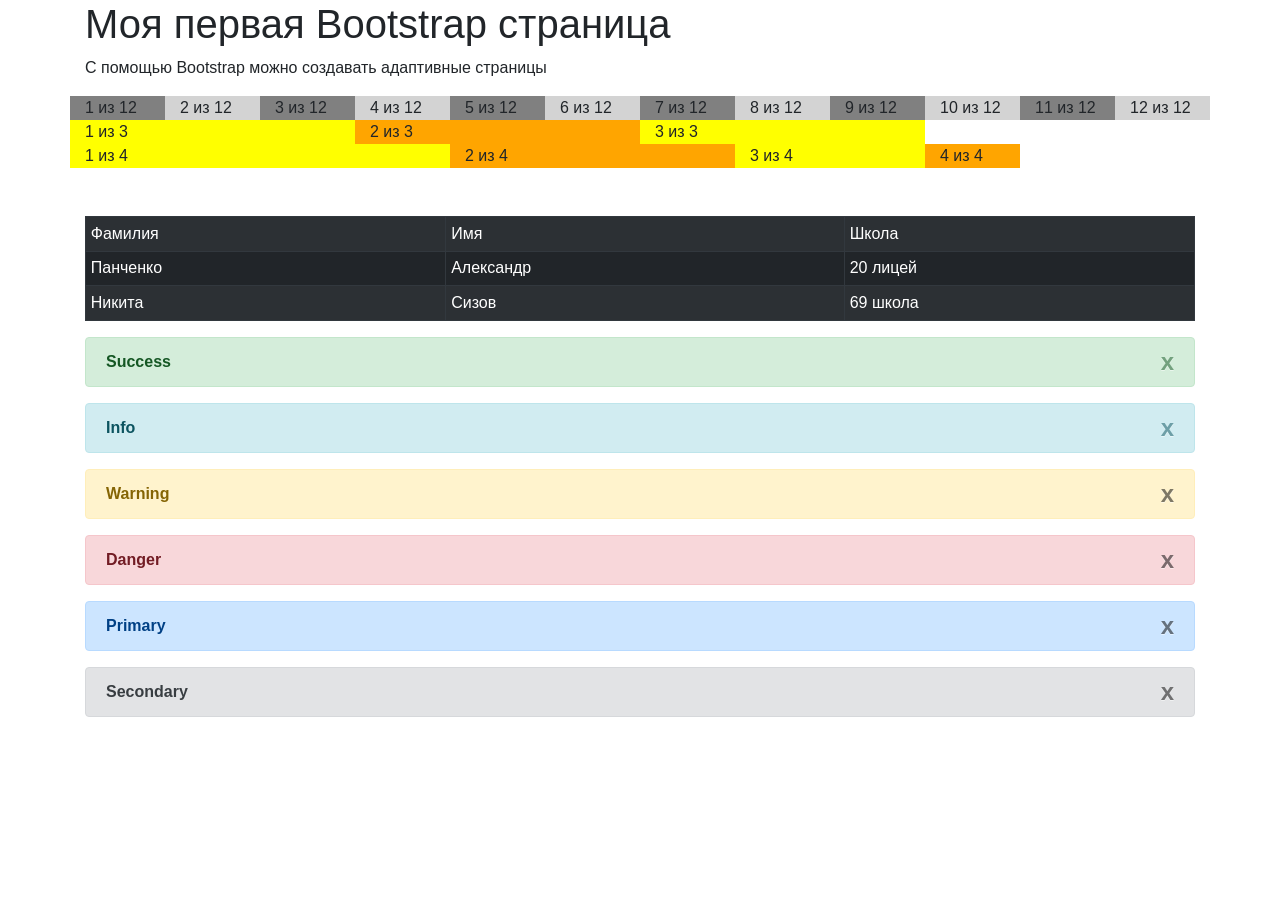
==== index.html @ fcfe2a6b "add warnings" ====
<!DOCTYPE html>
<html lang="en">
<head>
    <link rel="stylesheet" href="https://maxcdn.bootstrapcdn.com/bootstrap/4.1.0/css/bootstrap.min.css">
    <script src="https://ajax.googleapis.com/ajax/libs/jquery/3.3.1/jquery.min.js"></script>
    <script src="https://cdnjs.cloudflare.com/ajax/libs/popper.js/1.14.0/umd/popper.min.js"></script>
    <script src="https://maxcdn.bootstrapcdn.com/bootstrap/4.1.0/js/bootstrap.min.js"></script>
    <link rel="stylesheet" href="style.css">
    <title>Bootstrap</title>
</head>
<body>
    <div class="container">
        <h1>Моя первая Bootstrap страница</h1>
        <p>С помощью Bootstrap можно создавать адаптивные страницы</p>
    
    <div class="row">
        <div class="col-sm-6 col-lg-1" style="background-color: gray;">1 из 12</div>
        <div class="col-sm-6 col-lg-1" style="background-color: lightgray;">2 из 12</div>
        <div class="col-sm-6 col-lg-1" style="background-color: gray;">3 из 12</div>
        <div class="col-sm-6 col-lg-1" style="background-color: lightgray;">4 из 12</div>
        <div class="col-sm-6 col-lg-1" style="background-color: gray;">5 из 12</div>
        <div class="col-sm-6 col-lg-1" style="background-color: lightgray;">6 из 12</div>
        <div class="col-sm-6 col-lg-1" style="background-color: gray;">7 из 12</div>
        <div class="col-sm-6 col-lg-1" style="background-color: lightgray;">8 из 12</div>
        <div class="col-sm-6 col-lg-1" style="background-color: gray;">9 из 12</div>
        <div class="col-sm-6 col-lg-1" style="background-color: lightgray;">10 из 12</div>
        <div class="col-sm-6 col-lg-1" style="background-color: gray;">11 из 12</div>
        <div class="col-sm-6 col-lg-1" style="background-color: lightgray;">12 из 12</div>
    </div>
    <div class="row">
        <div class="col-sm-6 col-lg-3" style="background-color: yellow;">1 из 3</div>
        <div class="col-sm-6 col-lg-3" style="background-color: orange;">2 из 3</div>
        <div class="col-sm-6 col-lg-3" style="background-color: yellow;">3 из 3</div>
    </div>
    <div class="row">
        <div class="col-sm-6 col-lg-4" style="background-color: yellow;">1 из 4</div>
        <div class="col-sm-6 col-lg-3" style="background-color: orange;">2 из 4</div>
        <div class="col-sm-6 col-lg-2" style="background-color: yellow;">3 из 4</div>
        <div class="col-sm-6 col-lg-1" style="background-color: orange;">4 из 4</div>
    </div>
  </div>
<br><br>
  <!--Таблица-->

<div class="container">
  <table class="table-striped table table-dark table-hover table-bordered table-borderless table-sm">
    <tr>
        <td>Фамилия</td>
        <td>Имя</td>
        <td>Школа</td>
    </tr>
    <tr>
        <td>Панченко</td>
        <td>Александр</td>
        <td>20 лицей</td>
    </tr>
    <tr>
        <td>Никита</td>
        <td>Сизов</td>
        <td>69 школа</td>
    </tr>
  </table>

  <!--Предупреждения/Оповещения-->

<div class="alert alert-success alert-dismissible">
    <button type="button" class="close" data-dismiss="alert">x</button>
    <b>Success</b>
</div>
<div class="alert alert-info alert-dismissible">
    <button type="button" class="close" data-dismiss="alert">x</button>
    <b>Info</b>
</div>
<div class="alert alert-warning">
    <button type="button" class="close" data-dismiss="alert">x</button>
    <b>Warning</b>
</div>
<div class="alert alert-danger">
    <button type="button" class="close" data-dismiss="alert">x</button>
    <b>Danger</b>
</div>
<div class="alert alert-primary">
    <button type="button" class="close" data-dismiss="alert">x</button>
    <b>Primary</b>
</div>
<div class="alert alert-secondary">
    <button type="button" class="close" data-dismiss="alert">x</button>
    <b>Secondary</b>
</div>




    <!-- <div class="alert alert-success alert-dismissible">
        <a href="#" class="close" data-dismiss="alert" aria-label="close">x</a>
        <strong>Отлично</strong> Моё первое красивое окошко
    </div>
    <div class="alert alert-dismissible alert-info">
        <button type="button" class="close" data-dismiss="alert">x</button>
        <strong>Отлично</strong> Моё первое красивое окошко
    </div>
    <div class="alert alert-dismissible alert-warning">
        <button type="button" class="close" data-dismiss="alert">x</button>
        <strong>Отлично</strong> Моё первое красивое окошко
    </div>
    <div class="alert alert-dismissible alert-danger">
        <button type="button" class="close" data-dismiss="alert">x</button>
        <strong>Отлично</strong> Моё первое красивое окошко
    </div>
    <div class="alert alert-dismissible alert-primary">
        <button type="button" class="close" data-dismiss="alert">x</button>
        <strong>Отлично</strong> Моё первое красивое окошко
    </div>
    <div class="alert alert-dismissible alert-secondary">
        <button type="button" class="close" data-dismiss="alert">x</button>
        <strong>Отлично</strong> Моё первое красивое окошко
    </div>

    <button class="btn btn-primary">Primary</button>
    <button class="btn btn-secondary">Secondary</button>
    <button class="btn btn-success">Success</button>
    <button class="btn btn-info">Info</button>
    <button class="btn btn-warning">Warning</button>
    <button class="btn btn-danger">Danger</button>
    <button class="btn btn-dark">Dark</button>
    <button class="btn btn-light">Light</button>
    <button class="btn btn-link">Link</button>
    <button class="btn btn-block">Block</button>
<br><br>
    <button class="btn btn-outline-primary">Primary</button>
    <button class="btn btn-outline-secondary">Secondary</button>
    <button class="btn btn-outline-success">Success</button>
    <button class="btn btn-outline-info">Info</button>
    <button class="btn btn-outline-warning">Warning</button>
    <button class="btn btn-outline-danger">Danger</button>
    <button class="btn btn-outline-dark">Dark</button>
    <button class="btn btn-outline-light">Light</button>
    <br><br> -->

    <!--Выпадающее меню-->
<!-- 
    <div class="btn-group">
        <button class="btn btn-primary">Выпадающий список</button>
        <button class="btn btn-primary dropdown-toggle" data-toggle="dropdown"></button>
        <div class="dropdown-menu">
            <a href="#" class="dropdown-item">Ссылка 1</a>
            <a href="#" class="dropdown-item">Ссылка 2</a>
        </div>
    </div>

    <button class="btn btn-primary" type="button" data-toggle="collapse" data-target="#collapseExample" aria-expanded="false" aria-controls="collapseExample">
        Нажми, чтобы увидеть текст</button>
    <div class="collapse" id="collapseExample">
        <div class="card card-body">Привет! Это тот самый текст :)</div>
    </div> -->
</div>
</div>
</body>
</html>
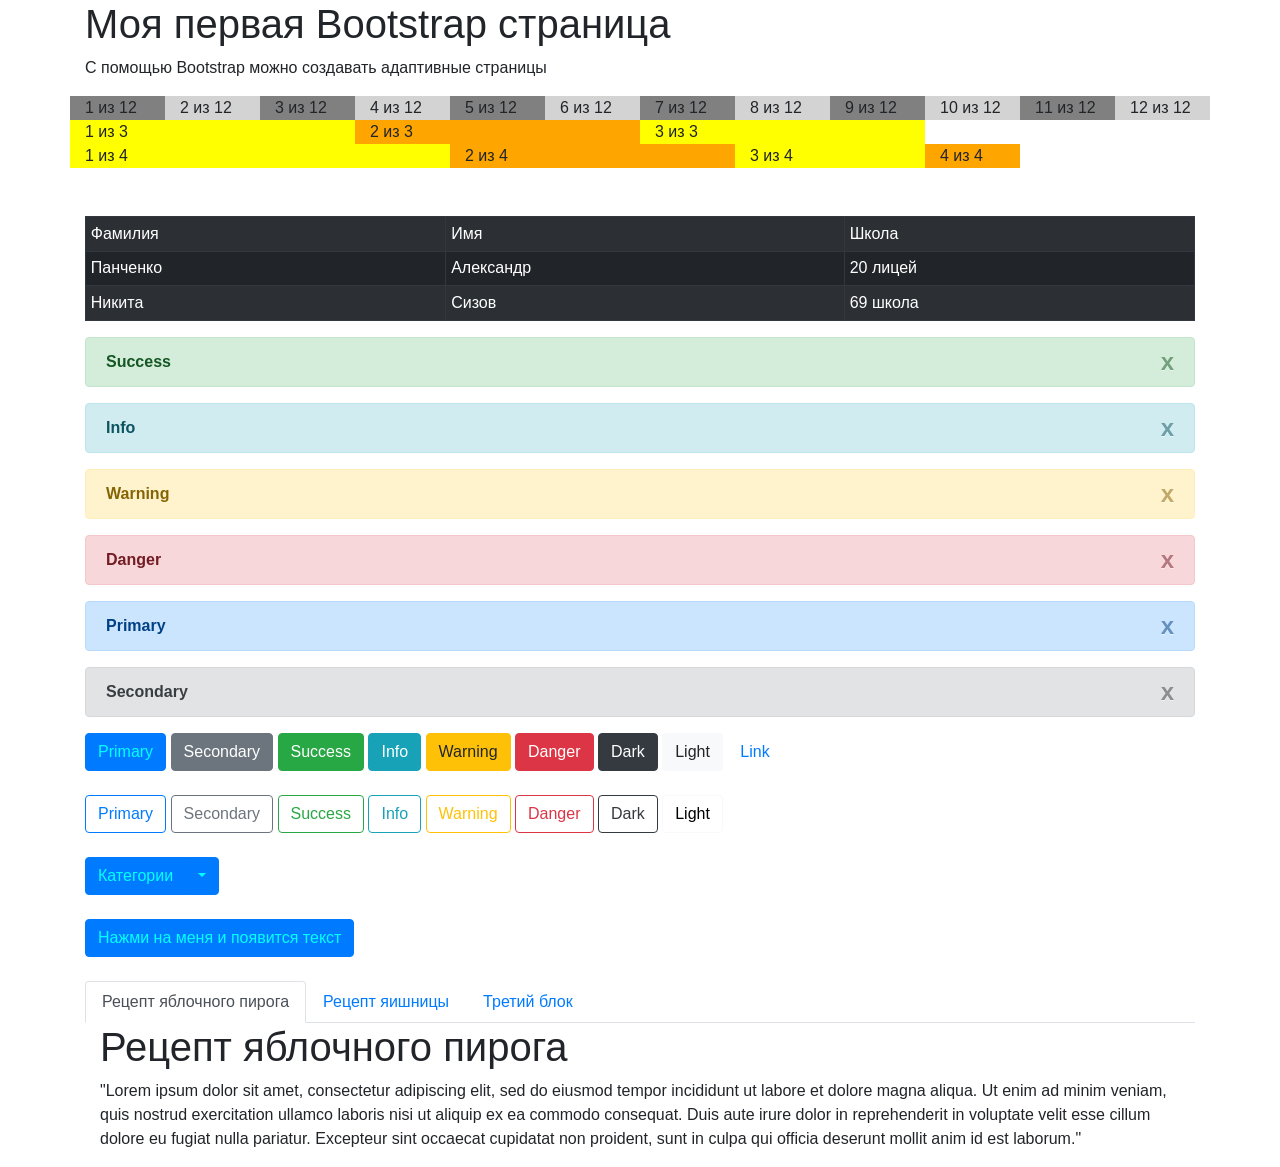
==== commit 8a7896f0: "add panels" ====
--- a/index.html
+++ b/index.html
@@ -71,89 +71,84 @@
     <button type="button" class="close" data-dismiss="alert">x</button>
     <b>Info</b>
 </div>
-<div class="alert alert-warning">
+<div class="alert alert-warning alert-dismissible">
     <button type="button" class="close" data-dismiss="alert">x</button>
     <b>Warning</b>
 </div>
-<div class="alert alert-danger">
+<div class="alert alert-danger alert-dismissible">
     <button type="button" class="close" data-dismiss="alert">x</button>
     <b>Danger</b>
 </div>
-<div class="alert alert-primary">
+<div class="alert alert-primary alert-dismissible">
     <button type="button" class="close" data-dismiss="alert">x</button>
     <b>Primary</b>
 </div>
-<div class="alert alert-secondary">
+<div class="alert alert-secondary alert-dismissible">
     <button type="button" class="close" data-dismiss="alert">x</button>
     <b>Secondary</b>
 </div>
 
+<!-- Кнопки -->
 
+    <button type="button" class="btn btn-primary">Primary</button>
+    <button type="button" class="btn btn-secondary">Secondary</button>
+    <button type="button" class="btn btn-success">Success</button>
+    <button type="button" class="btn btn-info">Info</button>
+    <button type="button" class="btn btn-warning">Warning</button>
+    <button type="button" class="btn btn-danger">Danger</button>
+    <button type="button" class="btn btn-dark">Dark</button>
+    <button type="button" class="btn btn-light">Light</button>
+    <button type="button" class="btn btn-link">Link</button>
+    <br><br>
+    <button type="button" class="btn btn-outline-primary">Primary</button>
+    <button type="button" class="btn btn-outline-secondary">Secondary</button>
+    <button type="button" class="btn btn-outline-success">Success</button>
+    <button type="button" class="btn btn-outline-info">Info</button>
+    <button type="button" class="btn btn-outline-warning">Warning</button>
+    <button type="button" class="btn btn-outline-danger">Danger</button>
+    <button type="button" class="btn btn-outline-dark">Dark</button>
+    <button type="button" class="btn btn-outline-light">Light</button>
+    <br><br>
 
+    <!-- Выпадающее меню -->
 
-    <!-- <div class="alert alert-success alert-dismissible">
-        <a href="#" class="close" data-dismiss="alert" aria-label="close">x</a>
-        <strong>Отлично</strong> Моё первое красивое окошко
+    <div class="btn-group">
+        <button type="button" class="btn btn-primary" data-toggle="dropdown">Категории</button>
+        <button type="button" class="btn btn-primary dropdown-toggle" data-toggle="dropdown"></button>
+        <div class="dropdown-menu">
+            <a href="https://www.google.com/" target="blank" class="dropdown-item">Ссылка 1</a>
+            <a href="#" class="dropdown-item">Ссылка 2</a>
+            <span class="dropdown-item">Просто текст</span>
+        </div> 
     </div>
-    <div class="alert alert-dismissible alert-info">
-        <button type="button" class="close" data-dismiss="alert">x</button>
-        <strong>Отлично</strong> Моё первое красивое окошко
+<br><br>
+
+<button type="button" class="btn btn-primary" data-toggle="collapse" data-target="#text">Нажми на меня и появится текст</button>
+    <div class="collapse" id="text">
+        <div class="card card-body">Привет! Это тот самый текст :)</div>
     </div>
-    <div class="alert alert-dismissible alert-warning">
-        <button type="button" class="close" data-dismiss="alert">x</button>
-        <strong>Отлично</strong> Моё первое красивое окошко
+<br><br>
+
+<!-- Вкладки -->
+
+<ul class="nav nav-tabs">
+    <li class="nav-item"><a href="#home" class="nav-link active" data-toggle="tab">Рецепт яблочного пирога</a></li>
+    <li class="nav-item"><a href="#second" class="nav-link" data-toggle="tab">Рецепт яишницы</a></li>
+    <li class="nav-item"><a href="#third" class="nav-link" data-toggle="tab">Третий блок</a></li>
+</ul>
+<div class="tab-content">
+    <div class="tab-pane container active" id="home">
+        <h1>Рецепт яблочного пирога</h1>
+        <p>"Lorem ipsum dolor sit amet, consectetur adipiscing elit, sed do eiusmod tempor incididunt ut labore et dolore magna aliqua. Ut enim ad minim veniam, quis nostrud exercitation ullamco laboris nisi ut aliquip ex ea commodo consequat. Duis aute irure dolor in reprehenderit in voluptate velit esse cillum dolore eu fugiat nulla pariatur. Excepteur sint occaecat cupidatat non proident, sunt in culpa qui officia deserunt mollit anim id est laborum."</p>
     </div>
-    <div class="alert alert-dismissible alert-danger">
-        <button type="button" class="close" data-dismiss="alert">x</button>
-        <strong>Отлично</strong> Моё первое красивое окошко
+    <div class="tab-pane container" id="second">
+        <p>Second item</p>
     </div>
-    <div class="alert alert-dismissible alert-primary">
-        <button type="button" class="close" data-dismiss="alert">x</button>
-        <strong>Отлично</strong> Моё первое красивое окошко
+    <div class="tab-pane container" id="third">
+        <p>Third item</p>
     </div>
-    <div class="alert alert-dismissible alert-secondary">
-        <button type="button" class="close" data-dismiss="alert">x</button>
-        <strong>Отлично</strong> Моё первое красивое окошко
-    </div>
+</div>
 
-    <button class="btn btn-primary">Primary</button>
-    <button class="btn btn-secondary">Secondary</button>
-    <button class="btn btn-success">Success</button>
-    <button class="btn btn-info">Info</button>
-    <button class="btn btn-warning">Warning</button>
-    <button class="btn btn-danger">Danger</button>
-    <button class="btn btn-dark">Dark</button>
-    <button class="btn btn-light">Light</button>
-    <button class="btn btn-link">Link</button>
-    <button class="btn btn-block">Block</button>
-<br><br>
-    <button class="btn btn-outline-primary">Primary</button>
-    <button class="btn btn-outline-secondary">Secondary</button>
-    <button class="btn btn-outline-success">Success</button>
-    <button class="btn btn-outline-info">Info</button>
-    <button class="btn btn-outline-warning">Warning</button>
-    <button class="btn btn-outline-danger">Danger</button>
-    <button class="btn btn-outline-dark">Dark</button>
-    <button class="btn btn-outline-light">Light</button>
-    <br><br> -->
-
-    <!--Выпадающее меню-->
-<!-- 
-    <div class="btn-group">
-        <button class="btn btn-primary">Выпадающий список</button>
-        <button class="btn btn-primary dropdown-toggle" data-toggle="dropdown"></button>
-        <div class="dropdown-menu">
-            <a href="#" class="dropdown-item">Ссылка 1</a>
-            <a href="#" class="dropdown-item">Ссылка 2</a>
-        </div>
-    </div>
-
-    <button class="btn btn-primary" type="button" data-toggle="collapse" data-target="#collapseExample" aria-expanded="false" aria-controls="collapseExample">
-        Нажми, чтобы увидеть текст</button>
-    <div class="collapse" id="collapseExample">
-        <div class="card card-body">Привет! Это тот самый текст :)</div>
-    </div> -->
-</div>
 </div>
 </body>
 </html>
--- a/style.css
+++ b/style.css
@@ -0,0 +1,9 @@
+.btn-primary:hover {
+    background-color: #000;
+}
+.btn-primary {
+    color: aqua !important;
+}
+.btn-outline-light {
+    color: #000 !important;
+}
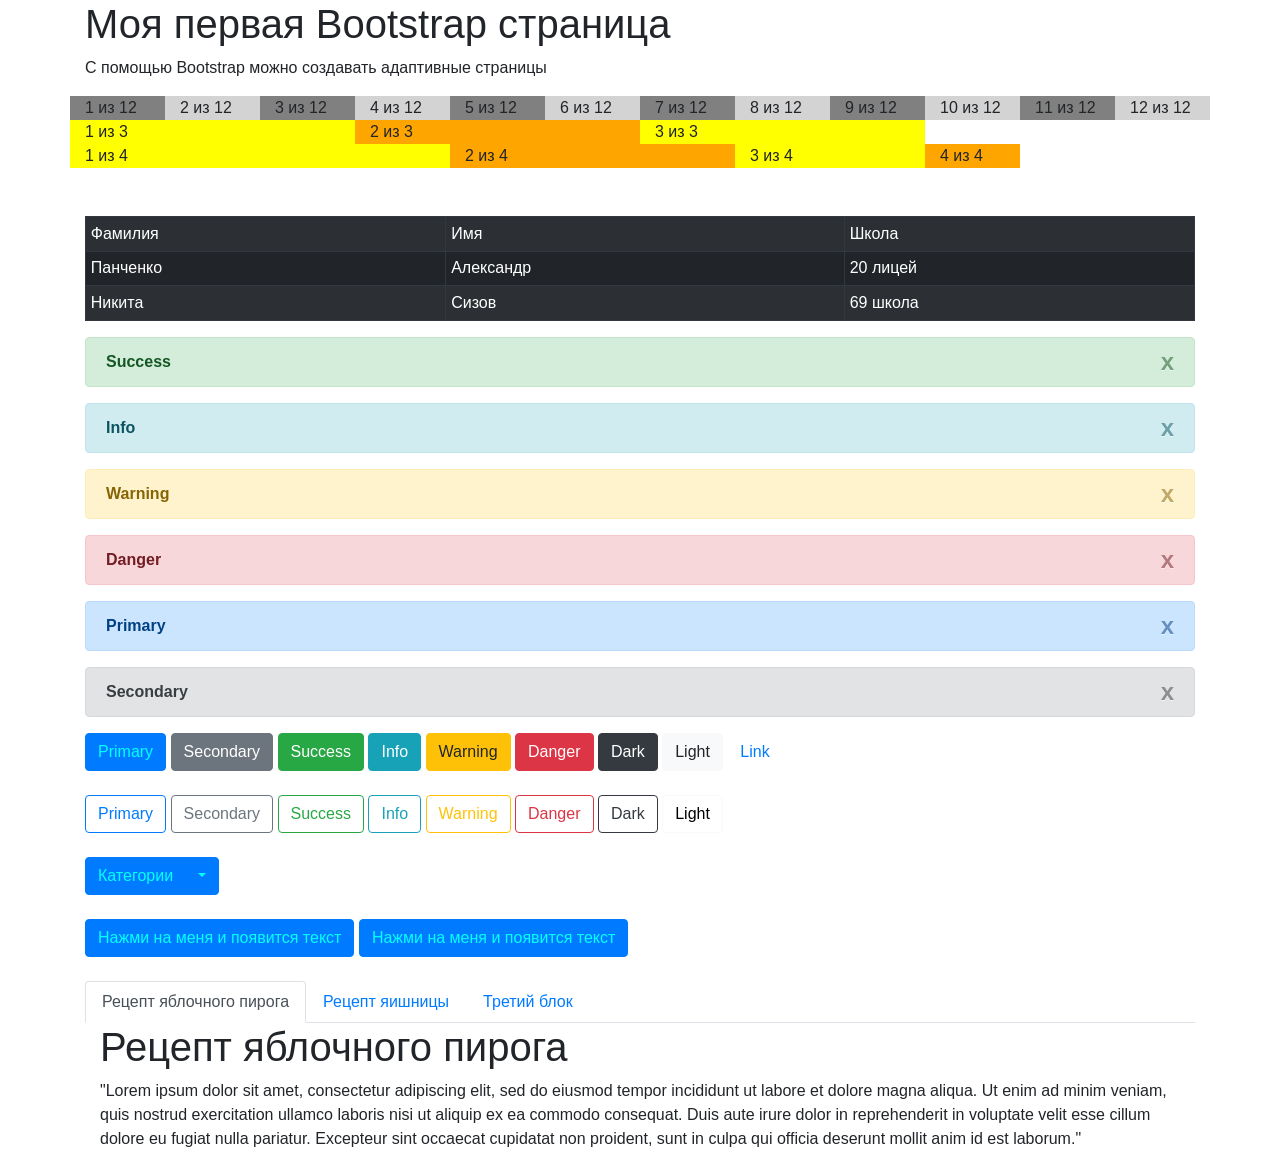
==== commit 582a761a: "end" ====
--- a/index.html
+++ b/index.html
@@ -127,6 +127,10 @@
     <div class="collapse" id="text">
         <div class="card card-body">Привет! Это тот самый текст :)</div>
     </div>
+    <button type="button" class="btn btn-primary" data-toggle="collapse" data-target="#second-text">Нажми на меня и появится текст</button>
+    <div class="collapse" id="second-text">
+        <div class="card card-body">asdasdsfgsdfgsdgdfgdfs</div>
+    </div>
 <br><br>
 
 <!-- Вкладки -->
@@ -148,7 +152,6 @@
         <p>Third item</p>
     </div>
 </div>
-
 </div>
 </body>
 </html>
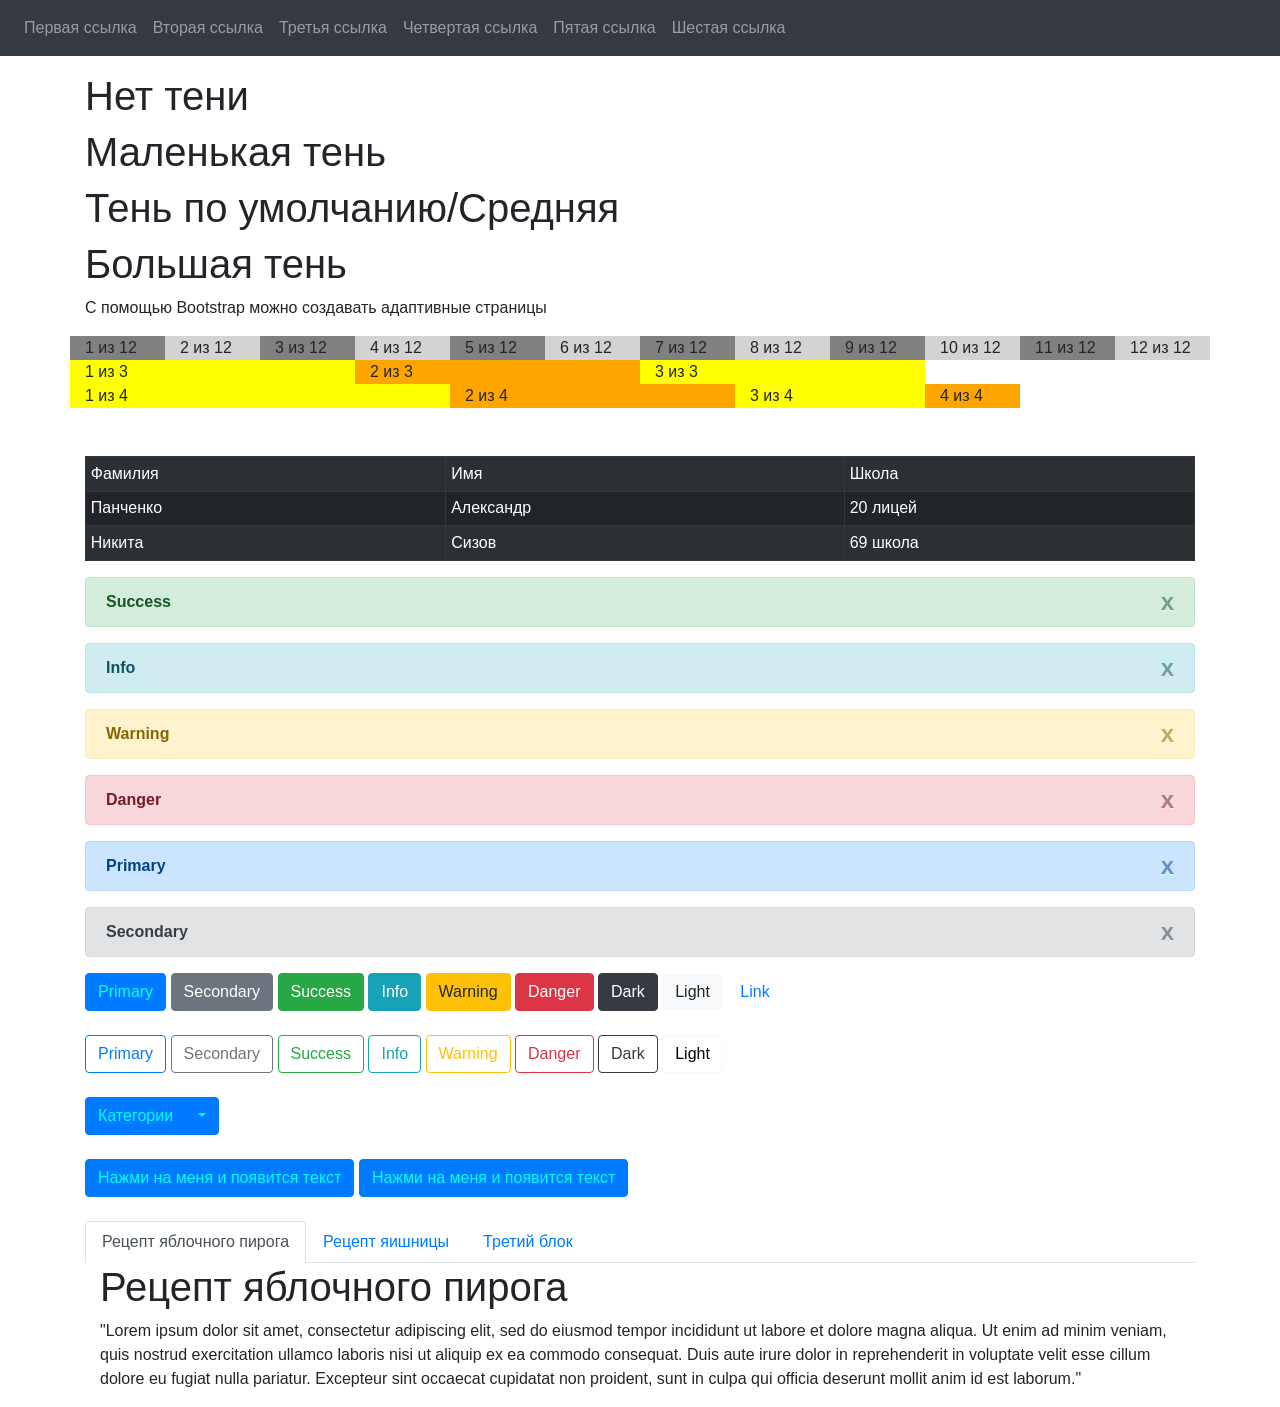
==== commit 71914102: "add-CARD" ====
--- a/index.html
+++ b/index.html
@@ -1,19 +1,53 @@
 <!DOCTYPE html>
 <html lang="en">
-<head>
+  <head>
     <link rel="stylesheet" href="https://maxcdn.bootstrapcdn.com/bootstrap/4.1.0/css/bootstrap.min.css">
     <script src="https://ajax.googleapis.com/ajax/libs/jquery/3.3.1/jquery.min.js"></script>
     <script src="https://cdnjs.cloudflare.com/ajax/libs/popper.js/1.14.0/umd/popper.min.js"></script>
     <script src="https://maxcdn.bootstrapcdn.com/bootstrap/4.1.0/js/bootstrap.min.js"></script>
     <link rel="stylesheet" href="style.css">
     <title>Bootstrap</title>
-</head>
-<body>
-    <div class="container">
-        <h1>Моя первая Bootstrap страница</h1>
-        <p>С помощью Bootstrap можно создавать адаптивные страницы</p>
-    
-    <div class="row">
+  </head>
+  <body>
+    <nav class="navbar navbar-expand-sm fixed-top bg-dark navbar-dark">
+        <button class="navbar-toggler" type="button" data-toggle="collapse" data-target="#main-menu">
+          <span class="navbar-toggler-icon"></span>
+        </button>
+        <div class="collapse navbar-collapse" id="main-menu">
+          <ul class="navbar-nav">
+            <li class="nav-item">
+              <a href="#" class="nav-link">Первая ссылка</a>
+            </li>
+            <li class="nav-item">
+              <a href="#" class="nav-link">Вторая ссылка</a>
+            </li>
+            <li class="nav-item">
+              <a href="#" class="nav-link">Третья ссылка</a>
+            </li>
+            <li class="nav-item">
+              <a href="#" class="nav-link">Четвертая ссылка</a>
+            </li>
+            <li class="nav-item">
+              <a href="#" class="nav-link">Пятая ссылка</a>
+            </li>
+            <li class="nav-item">
+              <a href="#" class="nav-link">Шестая ссылка</a>
+            </li>
+          </ul>
+        </div>
+      </nav>
+    <div class="container">    
+      <br>
+      <br>
+      <br>
+
+      <h1 class="shadow-none">Нет тени</h1>
+      <h1 class="shadow-sm">Маленькая тень</h1>
+      <h1 class="shadow">Тень по умолчанию/Средняя</h1>
+      <h1 class="shadow-lg">Большая тень</h1>      
+
+      <p>С помощью Bootstrap можно создавать адаптивные страницы</p>
+      <div class="row">
         <div class="col-sm-6 col-lg-1" style="background-color: gray;">1 из 12</div>
         <div class="col-sm-6 col-lg-1" style="background-color: lightgray;">2 из 12</div>
         <div class="col-sm-6 col-lg-1" style="background-color: gray;">3 из 12</div>
@@ -26,132 +60,133 @@
         <div class="col-sm-6 col-lg-1" style="background-color: lightgray;">10 из 12</div>
         <div class="col-sm-6 col-lg-1" style="background-color: gray;">11 из 12</div>
         <div class="col-sm-6 col-lg-1" style="background-color: lightgray;">12 из 12</div>
-    </div>
-    <div class="row">
+      </div>
+      <div class="row">
         <div class="col-sm-6 col-lg-3" style="background-color: yellow;">1 из 3</div>
         <div class="col-sm-6 col-lg-3" style="background-color: orange;">2 из 3</div>
         <div class="col-sm-6 col-lg-3" style="background-color: yellow;">3 из 3</div>
-    </div>
-    <div class="row">
+      </div>
+      <div class="row">
         <div class="col-sm-6 col-lg-4" style="background-color: yellow;">1 из 4</div>
         <div class="col-sm-6 col-lg-3" style="background-color: orange;">2 из 4</div>
         <div class="col-sm-6 col-lg-2" style="background-color: yellow;">3 из 4</div>
         <div class="col-sm-6 col-lg-1" style="background-color: orange;">4 из 4</div>
+      </div>
     </div>
-  </div>
-<br><br>
-  <!--Таблица-->
-
-<div class="container">
-  <table class="table-striped table table-dark table-hover table-bordered table-borderless table-sm">
-    <tr>
-        <td>Фамилия</td>
-        <td>Имя</td>
-        <td>Школа</td>
-    </tr>
-    <tr>
-        <td>Панченко</td>
-        <td>Александр</td>
-        <td>20 лицей</td>
-    </tr>
-    <tr>
-        <td>Никита</td>
-        <td>Сизов</td>
-        <td>69 школа</td>
-    </tr>
-  </table>
-
-  <!--Предупреждения/Оповещения-->
-
-<div class="alert alert-success alert-dismissible">
-    <button type="button" class="close" data-dismiss="alert">x</button>
-    <b>Success</b>
-</div>
-<div class="alert alert-info alert-dismissible">
-    <button type="button" class="close" data-dismiss="alert">x</button>
-    <b>Info</b>
-</div>
-<div class="alert alert-warning alert-dismissible">
-    <button type="button" class="close" data-dismiss="alert">x</button>
-    <b>Warning</b>
-</div>
-<div class="alert alert-danger alert-dismissible">
-    <button type="button" class="close" data-dismiss="alert">x</button>
-    <b>Danger</b>
-</div>
-<div class="alert alert-primary alert-dismissible">
-    <button type="button" class="close" data-dismiss="alert">x</button>
-    <b>Primary</b>
-</div>
-<div class="alert alert-secondary alert-dismissible">
-    <button type="button" class="close" data-dismiss="alert">x</button>
-    <b>Secondary</b>
-</div>
-
-<!-- Кнопки -->
-
-    <button type="button" class="btn btn-primary">Primary</button>
-    <button type="button" class="btn btn-secondary">Secondary</button>
-    <button type="button" class="btn btn-success">Success</button>
-    <button type="button" class="btn btn-info">Info</button>
-    <button type="button" class="btn btn-warning">Warning</button>
-    <button type="button" class="btn btn-danger">Danger</button>
-    <button type="button" class="btn btn-dark">Dark</button>
-    <button type="button" class="btn btn-light">Light</button>
-    <button type="button" class="btn btn-link">Link</button>
-    <br><br>
-    <button type="button" class="btn btn-outline-primary">Primary</button>
-    <button type="button" class="btn btn-outline-secondary">Secondary</button>
-    <button type="button" class="btn btn-outline-success">Success</button>
-    <button type="button" class="btn btn-outline-info">Info</button>
-    <button type="button" class="btn btn-outline-warning">Warning</button>
-    <button type="button" class="btn btn-outline-danger">Danger</button>
-    <button type="button" class="btn btn-outline-dark">Dark</button>
-    <button type="button" class="btn btn-outline-light">Light</button>
-    <br><br>
-
-    <!-- Выпадающее меню -->
-
-    <div class="btn-group">
+    <br>
+    <br>
+    <!--Таблица-->
+    <div class="container shadow-sm">
+      <table class="table-striped table table-dark table-hover table-bordered table-borderless table-sm">
+        <tr>
+          <td>Фамилия</td>
+          <td>Имя</td>
+          <td>Школа</td>
+        </tr>
+        <tr>
+          <td>Панченко</td>
+          <td>Александр</td>
+          <td>20 лицей</td>
+        </tr>
+        <tr>
+          <td>Никита</td>
+          <td>Сизов</td>
+          <td>69 школа</td>
+        </tr>
+      </table>
+      <!--Предупреждения/Оповещения-->
+      <div class="alert alert-success alert-dismissible">
+        <button type="button" class="close" data-dismiss="alert">x</button>
+        <b>Success</b>
+      </div>
+      <div class="alert alert-info alert-dismissible">
+        <button type="button" class="close" data-dismiss="alert">x</button>
+        <b>Info</b>
+      </div>
+      <div class="alert alert-warning alert-dismissible">
+        <button type="button" class="close" data-dismiss="alert">x</button>
+        <b>Warning</b>
+      </div>
+      <div class="alert alert-danger alert-dismissible">
+        <button type="button" class="close" data-dismiss="alert">x</button>
+        <b>Danger</b>
+      </div>
+      <div class="alert alert-primary alert-dismissible">
+        <button type="button" class="close" data-dismiss="alert">x</button>
+        <b>Primary</b>
+      </div>
+      <div class="alert alert-secondary alert-dismissible">
+        <button type="button" class="close" data-dismiss="alert">x</button>
+        <b>Secondary</b>
+      </div>
+      <!-- Кнопки -->
+      <button type="button" class="btn btn-primary">Primary</button>
+      <button type="button" class="btn btn-secondary">Secondary</button>
+      <button type="button" class="btn btn-success">Success</button>
+      <button type="button" class="btn btn-info">Info</button>
+      <button type="button" class="btn btn-warning">Warning</button>
+      <button type="button" class="btn btn-danger">Danger</button>
+      <button type="button" class="btn btn-dark">Dark</button>
+      <button type="button" class="btn btn-light">Light</button>
+      <button type="button" class="btn btn-link">Link</button>
+      <br>
+      <br>
+      <button type="button" class="btn btn-outline-primary">Primary</button>
+      <button type="button" class="btn btn-outline-secondary">Secondary</button>
+      <button type="button" class="btn btn-outline-success">Success</button>
+      <button type="button" class="btn btn-outline-info">Info</button>
+      <button type="button" class="btn btn-outline-warning">Warning</button>
+      <button type="button" class="btn btn-outline-danger">Danger</button>
+      <button type="button" class="btn btn-outline-dark">Dark</button>
+      <button type="button" class="btn btn-outline-light">Light</button>
+      <br>
+      <br>
+      <!-- Выпадающее меню -->
+      <div class="btn-group">
         <button type="button" class="btn btn-primary" data-toggle="dropdown">Категории</button>
         <button type="button" class="btn btn-primary dropdown-toggle" data-toggle="dropdown"></button>
         <div class="dropdown-menu">
-            <a href="https://www.google.com/" target="blank" class="dropdown-item">Ссылка 1</a>
-            <a href="#" class="dropdown-item">Ссылка 2</a>
-            <span class="dropdown-item">Просто текст</span>
-        </div> 
+          <a href="https://www.google.com/" target="blank" class="dropdown-item">Ссылка 1</a>
+          <a href="#" class="dropdown-item">Ссылка 2</a>
+          <span class="dropdown-item">Просто текст</span>
+        </div>
+      </div>
+      <br>
+      <br>
+      <button type="button" class="btn btn-primary" data-toggle="collapse" data-target="#text">Нажми на меня и появится текст</button>
+      <div class="collapse" id="text">
+        <div class="card card-body">Привет! Это тот самый текст :)</div>
+      </div>
+      <button type="button" class="btn btn-primary" data-toggle="collapse" data-target="#second-text">Нажми на меня и появится текст</button>
+      <div class="collapse" id="second-text">
+        <div class="card card-body">asdasdsfgsdfgsdgdfgdfs</div>
+      </div>
+      <br>
+      <br>
+      <!-- Вкладки -->
+      <ul class="nav nav-tabs">
+        <li class="nav-item">
+          <a href="#home" class="nav-link active" data-toggle="tab">Рецепт яблочного пирога</a>
+        </li>
+        <li class="nav-item">
+          <a href="#second" class="nav-link" data-toggle="tab">Рецепт яишницы</a>
+        </li>
+        <li class="nav-item">
+          <a href="#third" class="nav-link" data-toggle="tab">Третий блок</a>
+        </li>
+      </ul>
+      <div class="tab-content">
+        <div class="tab-pane container active" id="home">
+          <h1>Рецепт яблочного пирога</h1>
+          <p>"Lorem ipsum dolor sit amet, consectetur adipiscing elit, sed do eiusmod tempor incididunt ut labore et dolore magna aliqua. Ut enim ad minim veniam, quis nostrud exercitation ullamco laboris nisi ut aliquip ex ea commodo consequat. Duis aute irure dolor in reprehenderit in voluptate velit esse cillum dolore eu fugiat nulla pariatur. Excepteur sint occaecat cupidatat non proident, sunt in culpa qui officia deserunt mollit anim id est laborum."</p>
+        </div>
+        <div class="tab-pane container" id="second">
+          <p>Second item</p>
+        </div>
+        <div class="tab-pane container" id="third">
+          <p>Third item</p>
+        </div>
+      </div>
     </div>
-<br><br>
-
-<button type="button" class="btn btn-primary" data-toggle="collapse" data-target="#text">Нажми на меня и появится текст</button>
-    <div class="collapse" id="text">
-        <div class="card card-body">Привет! Это тот самый текст :)</div>
-    </div>
-    <button type="button" class="btn btn-primary" data-toggle="collapse" data-target="#second-text">Нажми на меня и появится текст</button>
-    <div class="collapse" id="second-text">
-        <div class="card card-body">asdasdsfgsdfgsdgdfgdfs</div>
-    </div>
-<br><br>
-
-<!-- Вкладки -->
-
-<ul class="nav nav-tabs">
-    <li class="nav-item"><a href="#home" class="nav-link active" data-toggle="tab">Рецепт яблочного пирога</a></li>
-    <li class="nav-item"><a href="#second" class="nav-link" data-toggle="tab">Рецепт яишницы</a></li>
-    <li class="nav-item"><a href="#third" class="nav-link" data-toggle="tab">Третий блок</a></li>
-</ul>
-<div class="tab-content">
-    <div class="tab-pane container active" id="home">
-        <h1>Рецепт яблочного пирога</h1>
-        <p>"Lorem ipsum dolor sit amet, consectetur adipiscing elit, sed do eiusmod tempor incididunt ut labore et dolore magna aliqua. Ut enim ad minim veniam, quis nostrud exercitation ullamco laboris nisi ut aliquip ex ea commodo consequat. Duis aute irure dolor in reprehenderit in voluptate velit esse cillum dolore eu fugiat nulla pariatur. Excepteur sint occaecat cupidatat non proident, sunt in culpa qui officia deserunt mollit anim id est laborum."</p>
-    </div>
-    <div class="tab-pane container" id="second">
-        <p>Second item</p>
-    </div>
-    <div class="tab-pane container" id="third">
-        <p>Third item</p>
-    </div>
-</div>
-</div>
-</body>
+  </body>
 </html>
--- a/style.css
+++ b/style.css
@@ -1,9 +1,12 @@
 .btn-primary:hover {
-    background-color: #000;
+  background-color: #000;
 }
 .btn-primary {
-    color: aqua !important;
+  color: aqua !important;
 }
 .btn-outline-light {
-    color: #000 !important;
+  color: #000 !important;
+}
+.card {
+    width: 400px;
 }
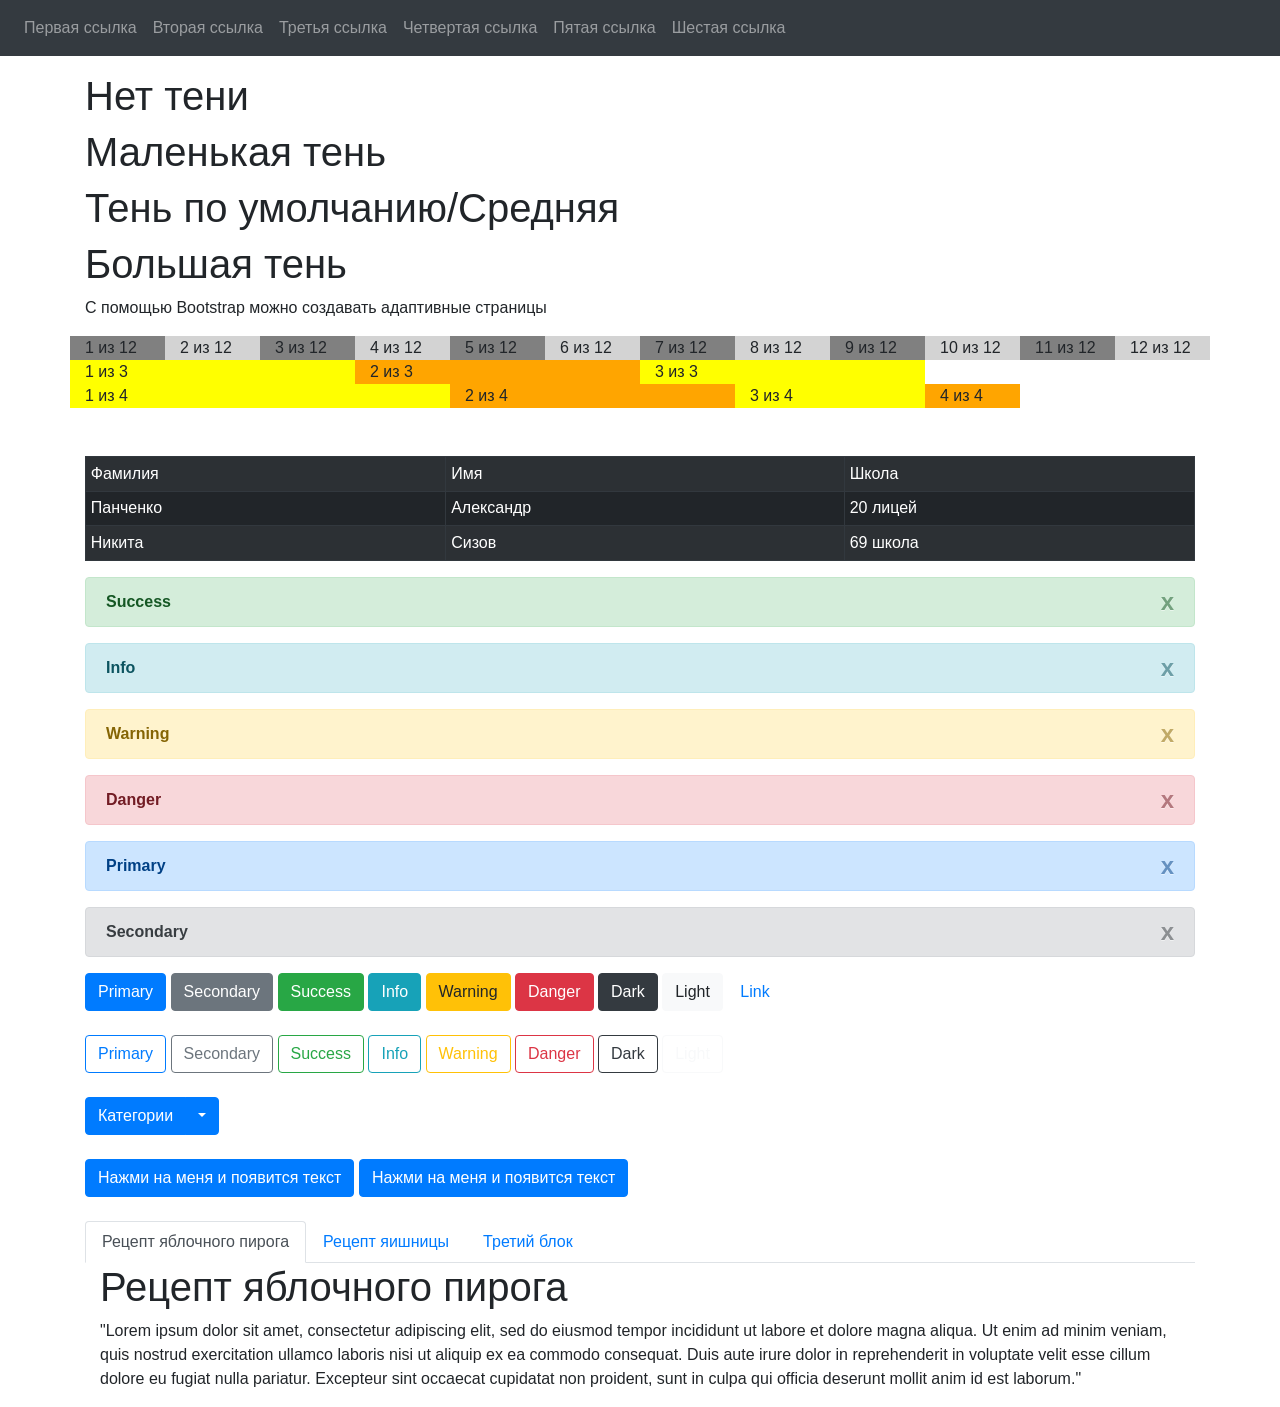
==== commit d1c8acb7: "add js" ====
--- a/index.html
+++ b/index.html
@@ -188,5 +188,6 @@
         </div>
       </div>
     </div>
+    <script src="js.js"></script>
   </body>
 </html>
--- a/style.css
+++ b/style.css
@@ -1,12 +1,19 @@
-.btn-primary:hover {
-  background-color: #000;
+.card {
+    margin-bottom: 10px;
 }
-.btn-primary {
-  color: aqua !important;
+.card-wrapper {
+    display: flex;
+    flex-direction: row;
+    align-items: center;
+    flex-wrap: wrap;
+    justify-content: space-around;
 }
-.btn-outline-light {
-  color: #000 !important;
+
+.btn:hover {
+    box-shadow: 0 .5rem 1rem rgba(0,0,0,.15)!important;    
 }
-.card {
-    width: 400px;
+
+.card:hover {
+    box-shadow: 0 .5rem 1rem rgba(0,0,0,.15)!important;
+    opacity: 2;
 }
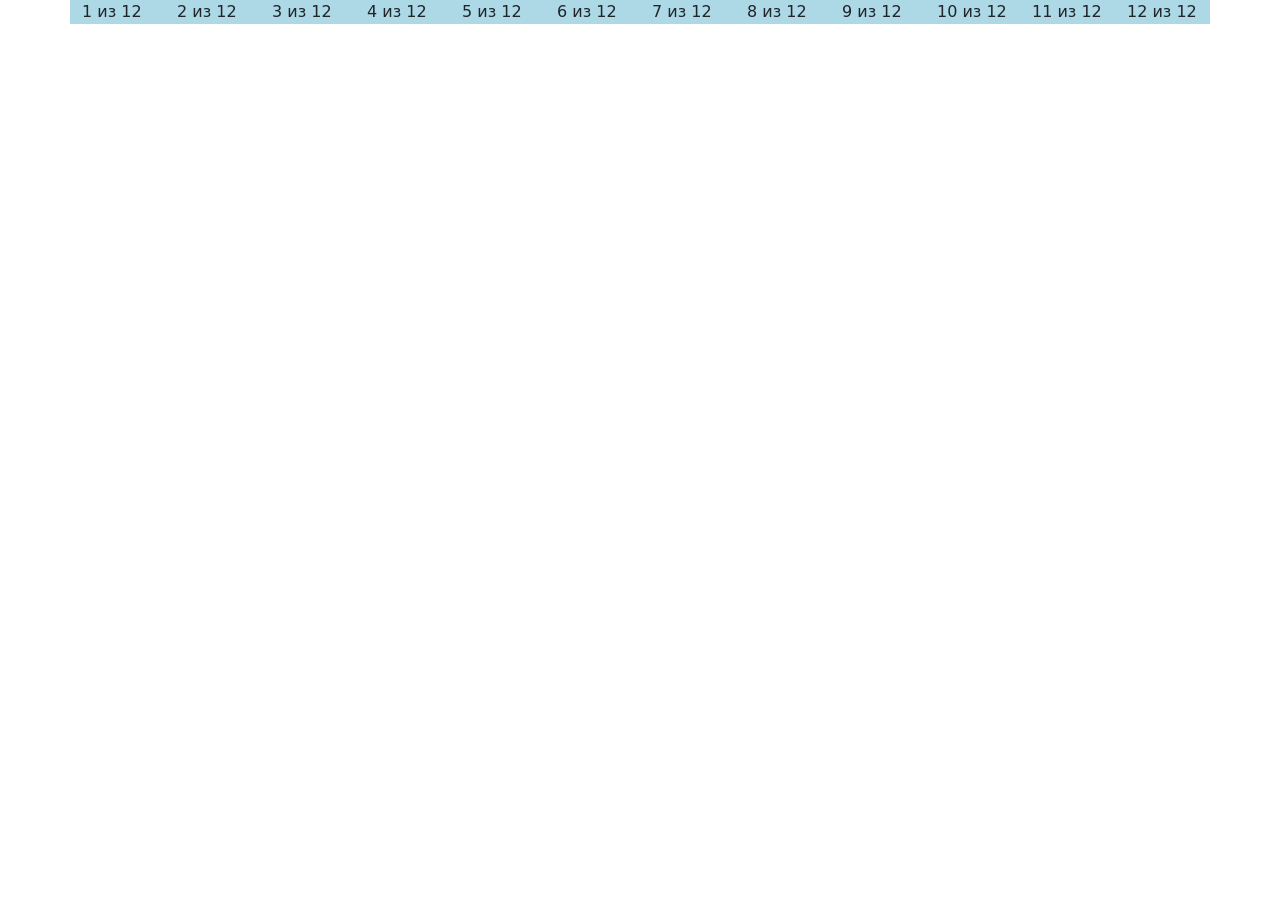
==== commit 1712ada5: "first commit" ====
--- a/index.html
+++ b/index.html
@@ -1,193 +1,29 @@
 <!DOCTYPE html>
-<html lang="en">
-  <head>
-    <link rel="stylesheet" href="https://maxcdn.bootstrapcdn.com/bootstrap/4.1.0/css/bootstrap.min.css">
-    <script src="https://ajax.googleapis.com/ajax/libs/jquery/3.3.1/jquery.min.js"></script>
-    <script src="https://cdnjs.cloudflare.com/ajax/libs/popper.js/1.14.0/umd/popper.min.js"></script>
-    <script src="https://maxcdn.bootstrapcdn.com/bootstrap/4.1.0/js/bootstrap.min.js"></script>
+<html>
+<head>
+    <meta charset="UTF-8">
+    <meta name="viewport" content="width=device-width, initial-scale=1.0">
+    <title>Bootstrap</title>
+    <link rel="stylesheet" href="bootstrap.min.css">
     <link rel="stylesheet" href="style.css">
-    <title>Bootstrap</title>
-  </head>
-  <body>
-    <nav class="navbar navbar-expand-sm fixed-top bg-dark navbar-dark">
-        <button class="navbar-toggler" type="button" data-toggle="collapse" data-target="#main-menu">
-          <span class="navbar-toggler-icon"></span>
-        </button>
-        <div class="collapse navbar-collapse" id="main-menu">
-          <ul class="navbar-nav">
-            <li class="nav-item">
-              <a href="#" class="nav-link">Первая ссылка</a>
-            </li>
-            <li class="nav-item">
-              <a href="#" class="nav-link">Вторая ссылка</a>
-            </li>
-            <li class="nav-item">
-              <a href="#" class="nav-link">Третья ссылка</a>
-            </li>
-            <li class="nav-item">
-              <a href="#" class="nav-link">Четвертая ссылка</a>
-            </li>
-            <li class="nav-item">
-              <a href="#" class="nav-link">Пятая ссылка</a>
-            </li>
-            <li class="nav-item">
-              <a href="#" class="nav-link">Шестая ссылка</a>
-            </li>
-          </ul>
+</head>
+<body>
+    <div class="container">
+        <div class="row">
+            <div class="col-1">1 из 12</div>
+            <div class="col-1">2 из 12</div>
+            <div class="col-1">3 из 12</div>
+            <div class="col-1">4 из 12</div>
+            <div class="col-1">5 из 12</div>
+            <div class="col-1">6 из 12</div>
+            <div class="col-1">7 из 12</div>
+            <div class="col-1">8 из 12</div>
+            <div class="col-1">9 из 12</div>
+            <div class="col-1">10 из 12</div>
+            <div class="col-1">11 из 12</div>
+            <div class="col-1">12 из 12</div>
         </div>
-      </nav>
-    <div class="container">    
-      <br>
-      <br>
-      <br>
-
-      <h1 class="shadow-none">Нет тени</h1>
-      <h1 class="shadow-sm">Маленькая тень</h1>
-      <h1 class="shadow">Тень по умолчанию/Средняя</h1>
-      <h1 class="shadow-lg">Большая тень</h1>      
-
-      <p>С помощью Bootstrap можно создавать адаптивные страницы</p>
-      <div class="row">
-        <div class="col-sm-6 col-lg-1" style="background-color: gray;">1 из 12</div>
-        <div class="col-sm-6 col-lg-1" style="background-color: lightgray;">2 из 12</div>
-        <div class="col-sm-6 col-lg-1" style="background-color: gray;">3 из 12</div>
-        <div class="col-sm-6 col-lg-1" style="background-color: lightgray;">4 из 12</div>
-        <div class="col-sm-6 col-lg-1" style="background-color: gray;">5 из 12</div>
-        <div class="col-sm-6 col-lg-1" style="background-color: lightgray;">6 из 12</div>
-        <div class="col-sm-6 col-lg-1" style="background-color: gray;">7 из 12</div>
-        <div class="col-sm-6 col-lg-1" style="background-color: lightgray;">8 из 12</div>
-        <div class="col-sm-6 col-lg-1" style="background-color: gray;">9 из 12</div>
-        <div class="col-sm-6 col-lg-1" style="background-color: lightgray;">10 из 12</div>
-        <div class="col-sm-6 col-lg-1" style="background-color: gray;">11 из 12</div>
-        <div class="col-sm-6 col-lg-1" style="background-color: lightgray;">12 из 12</div>
-      </div>
-      <div class="row">
-        <div class="col-sm-6 col-lg-3" style="background-color: yellow;">1 из 3</div>
-        <div class="col-sm-6 col-lg-3" style="background-color: orange;">2 из 3</div>
-        <div class="col-sm-6 col-lg-3" style="background-color: yellow;">3 из 3</div>
-      </div>
-      <div class="row">
-        <div class="col-sm-6 col-lg-4" style="background-color: yellow;">1 из 4</div>
-        <div class="col-sm-6 col-lg-3" style="background-color: orange;">2 из 4</div>
-        <div class="col-sm-6 col-lg-2" style="background-color: yellow;">3 из 4</div>
-        <div class="col-sm-6 col-lg-1" style="background-color: orange;">4 из 4</div>
-      </div>
     </div>
-    <br>
-    <br>
-    <!--Таблица-->
-    <div class="container shadow-sm">
-      <table class="table-striped table table-dark table-hover table-bordered table-borderless table-sm">
-        <tr>
-          <td>Фамилия</td>
-          <td>Имя</td>
-          <td>Школа</td>
-        </tr>
-        <tr>
-          <td>Панченко</td>
-          <td>Александр</td>
-          <td>20 лицей</td>
-        </tr>
-        <tr>
-          <td>Никита</td>
-          <td>Сизов</td>
-          <td>69 школа</td>
-        </tr>
-      </table>
-      <!--Предупреждения/Оповещения-->
-      <div class="alert alert-success alert-dismissible">
-        <button type="button" class="close" data-dismiss="alert">x</button>
-        <b>Success</b>
-      </div>
-      <div class="alert alert-info alert-dismissible">
-        <button type="button" class="close" data-dismiss="alert">x</button>
-        <b>Info</b>
-      </div>
-      <div class="alert alert-warning alert-dismissible">
-        <button type="button" class="close" data-dismiss="alert">x</button>
-        <b>Warning</b>
-      </div>
-      <div class="alert alert-danger alert-dismissible">
-        <button type="button" class="close" data-dismiss="alert">x</button>
-        <b>Danger</b>
-      </div>
-      <div class="alert alert-primary alert-dismissible">
-        <button type="button" class="close" data-dismiss="alert">x</button>
-        <b>Primary</b>
-      </div>
-      <div class="alert alert-secondary alert-dismissible">
-        <button type="button" class="close" data-dismiss="alert">x</button>
-        <b>Secondary</b>
-      </div>
-      <!-- Кнопки -->
-      <button type="button" class="btn btn-primary">Primary</button>
-      <button type="button" class="btn btn-secondary">Secondary</button>
-      <button type="button" class="btn btn-success">Success</button>
-      <button type="button" class="btn btn-info">Info</button>
-      <button type="button" class="btn btn-warning">Warning</button>
-      <button type="button" class="btn btn-danger">Danger</button>
-      <button type="button" class="btn btn-dark">Dark</button>
-      <button type="button" class="btn btn-light">Light</button>
-      <button type="button" class="btn btn-link">Link</button>
-      <br>
-      <br>
-      <button type="button" class="btn btn-outline-primary">Primary</button>
-      <button type="button" class="btn btn-outline-secondary">Secondary</button>
-      <button type="button" class="btn btn-outline-success">Success</button>
-      <button type="button" class="btn btn-outline-info">Info</button>
-      <button type="button" class="btn btn-outline-warning">Warning</button>
-      <button type="button" class="btn btn-outline-danger">Danger</button>
-      <button type="button" class="btn btn-outline-dark">Dark</button>
-      <button type="button" class="btn btn-outline-light">Light</button>
-      <br>
-      <br>
-      <!-- Выпадающее меню -->
-      <div class="btn-group">
-        <button type="button" class="btn btn-primary" data-toggle="dropdown">Категории</button>
-        <button type="button" class="btn btn-primary dropdown-toggle" data-toggle="dropdown"></button>
-        <div class="dropdown-menu">
-          <a href="https://www.google.com/" target="blank" class="dropdown-item">Ссылка 1</a>
-          <a href="#" class="dropdown-item">Ссылка 2</a>
-          <span class="dropdown-item">Просто текст</span>
-        </div>
-      </div>
-      <br>
-      <br>
-      <button type="button" class="btn btn-primary" data-toggle="collapse" data-target="#text">Нажми на меня и появится текст</button>
-      <div class="collapse" id="text">
-        <div class="card card-body">Привет! Это тот самый текст :)</div>
-      </div>
-      <button type="button" class="btn btn-primary" data-toggle="collapse" data-target="#second-text">Нажми на меня и появится текст</button>
-      <div class="collapse" id="second-text">
-        <div class="card card-body">asdasdsfgsdfgsdgdfgdfs</div>
-      </div>
-      <br>
-      <br>
-      <!-- Вкладки -->
-      <ul class="nav nav-tabs">
-        <li class="nav-item">
-          <a href="#home" class="nav-link active" data-toggle="tab">Рецепт яблочного пирога</a>
-        </li>
-        <li class="nav-item">
-          <a href="#second" class="nav-link" data-toggle="tab">Рецепт яишницы</a>
-        </li>
-        <li class="nav-item">
-          <a href="#third" class="nav-link" data-toggle="tab">Третий блок</a>
-        </li>
-      </ul>
-      <div class="tab-content">
-        <div class="tab-pane container active" id="home">
-          <h1>Рецепт яблочного пирога</h1>
-          <p>"Lorem ipsum dolor sit amet, consectetur adipiscing elit, sed do eiusmod tempor incididunt ut labore et dolore magna aliqua. Ut enim ad minim veniam, quis nostrud exercitation ullamco laboris nisi ut aliquip ex ea commodo consequat. Duis aute irure dolor in reprehenderit in voluptate velit esse cillum dolore eu fugiat nulla pariatur. Excepteur sint occaecat cupidatat non proident, sunt in culpa qui officia deserunt mollit anim id est laborum."</p>
-        </div>
-        <div class="tab-pane container" id="second">
-          <p>Second item</p>
-        </div>
-        <div class="tab-pane container" id="third">
-          <p>Third item</p>
-        </div>
-      </div>
-    </div>
-    <script src="js.js"></script>
-  </body>
+    <script href="bootstrap.bundle.min.js"></script>
+</body>
 </html>
--- a/style.css
+++ b/style.css
@@ -1,19 +1,12 @@
-.card {
-    margin-bottom: 10px;
+.col-3 {
+    background: red;
 }
-.card-wrapper {
-    display: flex;
-    flex-direction: row;
-    align-items: center;
-    flex-wrap: wrap;
-    justify-content: space-around;
+.col-6 {
+    background: aqua;
 }
-
-.btn:hover {
-    box-shadow: 0 .5rem 1rem rgba(0,0,0,.15)!important;    
+.col-1 {
+    background: lightblue;
 }
-
-.card:hover {
-    box-shadow: 0 .5rem 1rem rgba(0,0,0,.15)!important;
-    opacity: 2;
+.col-2 {
+    background: gray;
 }
